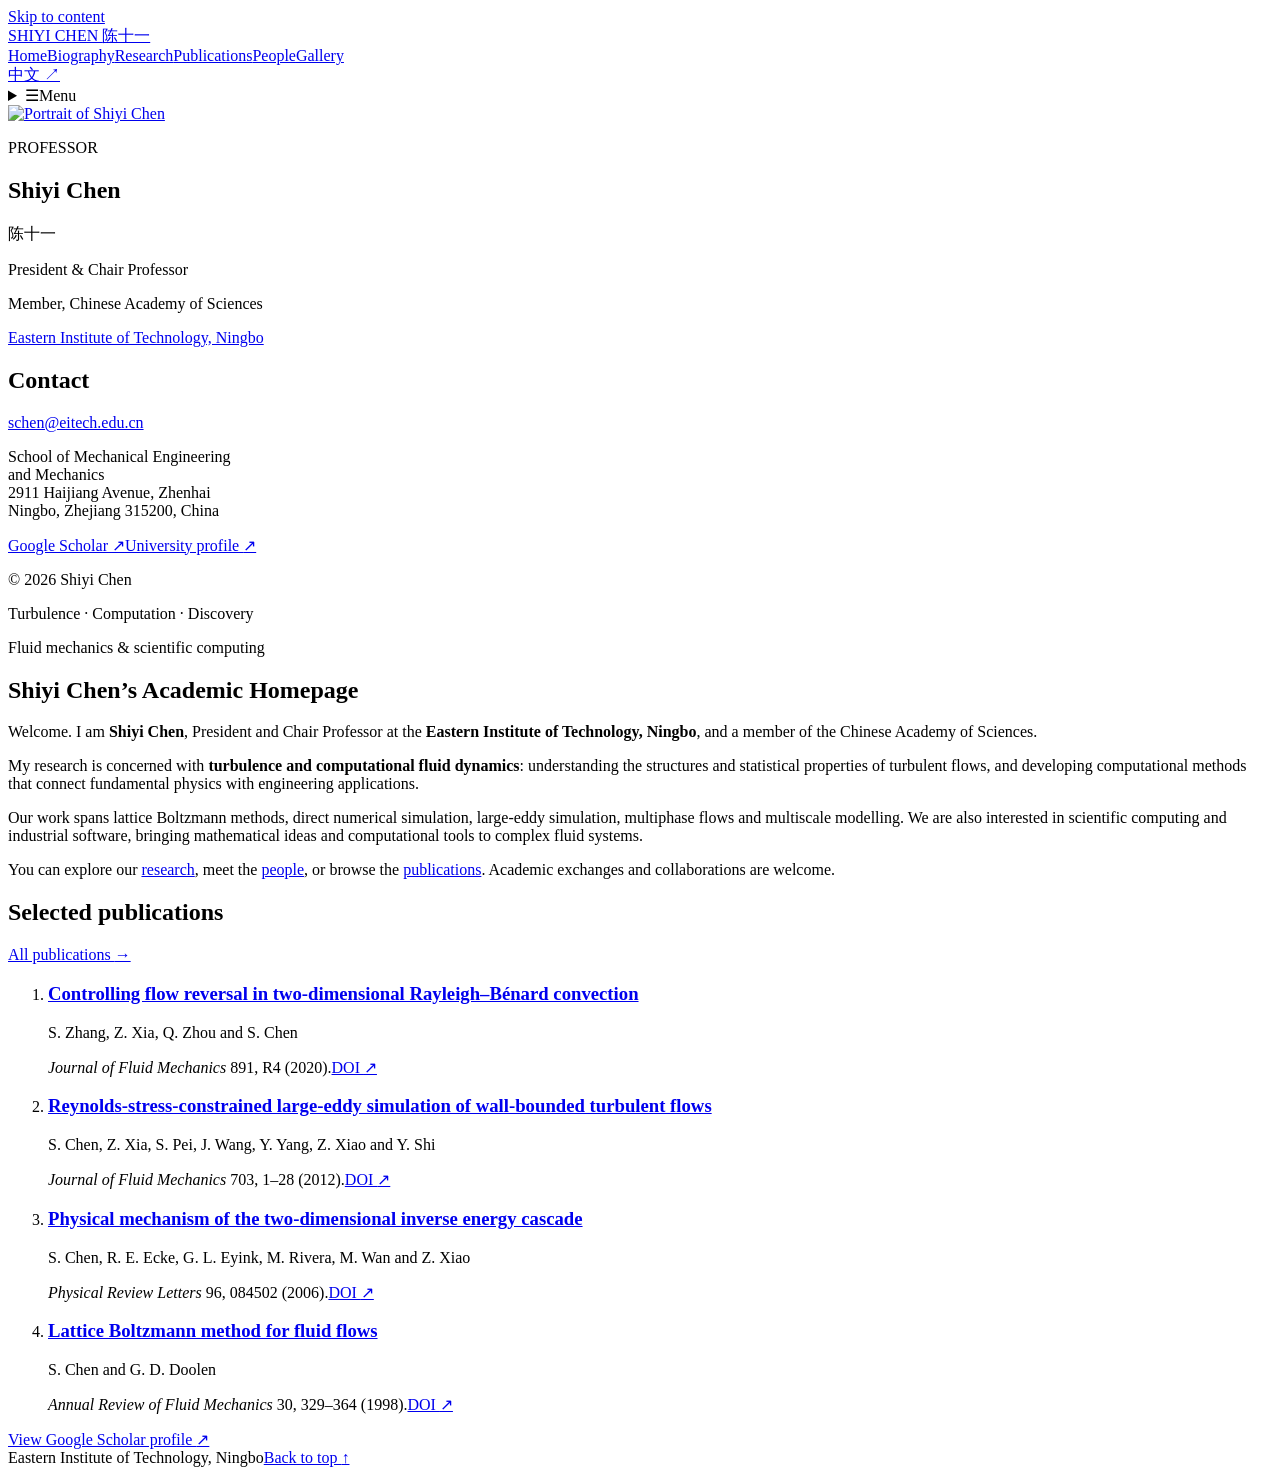
==== en/index.html @ f6eab16c "Deploy bilingual Shiyi Chen academic website" ====
<!DOCTYPE html><html lang="en"><head><meta charset="UTF-8"><meta name="viewport" content="width=device-width, initial-scale=1"><meta name="description" content="Shiyi Chen, President and Chair Professor at Eastern Institute of Technology, Ningbo. Research in turbulence, fluid mechanics and scientific computing."><meta name="theme-color" content="#f4f4f4"><title>Shiyi Chen’s Academic Homepage — Shiyi Chen</title><link rel="icon" href="/shiyi-chen-web/favicon.svg" type="image/svg+xml"><link rel="canonical" href="https://jackyansongli.github.io/shiyi-chen-web/en/"><link rel="alternate" hreflang="en" href="https://jackyansongli.github.io/shiyi-chen-web/en/"><link rel="alternate" hreflang="zh-CN" href="https://jackyansongli.github.io/shiyi-chen-web/zh/"><link rel="alternate" hreflang="x-default" href="https://jackyansongli.github.io/shiyi-chen-web/en/"><meta property="og:title" content="Shiyi Chen’s Academic Homepage — Shiyi Chen"><meta property="og:description" content="Shiyi Chen, President and Chair Professor at Eastern Institute of Technology, Ningbo. Research in turbulence, fluid mechanics and scientific computing."><meta property="og:type" content="website"><meta property="og:locale" content="en_US"><link rel="stylesheet" href="/shiyi-chen-web/_astro/AcademicLayout.DqFMkJ-E.css"></head><body><a class="skip-link" href="#content">Skip to content</a><header class="site-header"><a class="wordmark" href="/shiyi-chen-web/en/">SHIYI CHEN <span lang="zh-CN">陈十一</span></a><nav class="desktop-nav" aria-label="Main navigation"><a href="/shiyi-chen-web/en/" aria-current="page">Home</a><a href="/shiyi-chen-web/en/biography/">Biography</a><a href="/shiyi-chen-web/en/research/">Research</a><a href="/shiyi-chen-web/en/publications/">Publications</a><a href="/shiyi-chen-web/en/people/">People</a><a href="/shiyi-chen-web/en/gallery/">Gallery</a></nav><a class="language-switch" href="/shiyi-chen-web/zh/" lang="zh-CN" hreflang="zh-CN" aria-label="Switch this page to Chinese">中文 <span aria-hidden="true">↗</span></a><details class="mobile-menu"><summary aria-label="Open navigation"><span class="menu-lines" aria-hidden="true">☰</span><span>Menu</span></summary><nav aria-label="Mobile navigation"><a href="/shiyi-chen-web/en/" aria-current="page">Home</a><a href="/shiyi-chen-web/en/biography/">Biography</a><a href="/shiyi-chen-web/en/research/">Research</a><a href="/shiyi-chen-web/en/publications/">Publications</a><a href="/shiyi-chen-web/en/people/">People</a><a href="/shiyi-chen-web/en/gallery/">Gallery</a></nav></details></header><div class="site-grid"><aside class="sidebar" aria-label="Profile and contact"><div class="profile-intro"><a class="portrait-link" href="/shiyi-chen-web/en/biography/" aria-label="Read Shiyi Chen’s biography"><img class="portrait" src="/shiyi-chen-web/images/shiyi-chen.png" alt="Portrait of Shiyi Chen" width="256" height="300" fetchpriority="high"></a><p class="profile-kicker">PROFESSOR</p><h2 class="profile-name">Shiyi Chen</h2><p class="profile-native" lang="zh-CN">陈十一</p><p class="profile-position">President &amp; Chair Professor</p><p class="profile-academy">Member, Chinese Academy of Sciences</p><a class="institution" href="https://www.eitech.edu.cn/en/">Eastern Institute of Technology, Ningbo</a></div><section class="contact-block"><h2>Contact</h2><a class="email" href="mailto:schen@eitech.edu.cn">schen@eitech.edu.cn</a><p>School of Mechanical Engineering<br>and Mechanics<br>2911 Haijiang Avenue, Zhenhai<br>Ningbo, Zhejiang 315200, China</p><a class="sidebar-link" href="https://scholar.google.com/citations?user=G4cgJtgAAAAJ">Google Scholar <span aria-hidden="true">↗</span></a><a class="sidebar-link" href="https://faculty.eitech.edu.cn/mech/csy1/main.htm">University profile <span aria-hidden="true">↗</span></a></section><footer class="sidebar-footer"><p>© 2026 Shiyi Chen</p><p>Turbulence · Computation · Discovery</p></footer></aside><main id="content" class="main-content" tabindex="-1"><article class="paper-panel"><header class="page-heading"><p class="eyebrow">Fluid mechanics &amp; scientific computing</p><h1>Shiyi Chen’s Academic Homepage</h1></header><div class="page-body"><div class="prose"><p>Welcome. I am <strong>Shiyi Chen</strong>, President and Chair Professor at the <strong>Eastern Institute of Technology, Ningbo</strong>, and a member of the Chinese Academy of Sciences.</p>
<p>My research is concerned with <strong>turbulence and computational fluid dynamics</strong>: understanding the structures and statistical properties of turbulent flows, and developing computational methods that connect fundamental physics with engineering applications.</p>
<p>Our work spans lattice Boltzmann methods, direct numerical simulation, large-eddy simulation, multiphase flows and multiscale modelling. We are also interested in scientific computing and industrial software, bringing mathematical ideas and computational tools to complex fluid systems.</p>
<p>You can explore our <a href="/shiyi-chen-web/en/research/">research</a>, meet the <a href="/shiyi-chen-web/en/people/">people</a>, or browse the <a href="/shiyi-chen-web/en/publications/">publications</a>. Academic exchanges and collaborations are welcome.</p></div><section class="selected-section" aria-labelledby="selected-heading"><div class="section-heading"><h2 id="selected-heading">Selected publications</h2><a class="small-link" href="/shiyi-chen-web/en/publications/">All publications <span aria-hidden="true">→</span></a></div><ol class="publications-list"><li class="publication"><h3><a href="https://doi.org/10.1017/jfm.2020.210">Controlling flow reversal in two-dimensional Rayleigh–Bénard convection</a></h3><p class="publication-authors">S. Zhang, Z. Xia, Q. Zhou and S. Chen</p><p class="publication-citation"><em>Journal of Fluid Mechanics</em> 891, R4 (2020).<a class="paper-link" href="https://doi.org/10.1017/jfm.2020.210">DOI <span aria-hidden="true">↗</span></a></p></li><li class="publication"><h3><a href="https://doi.org/10.1017/jfm.2012.150">Reynolds-stress-constrained large-eddy simulation of wall-bounded turbulent flows</a></h3><p class="publication-authors">S. Chen, Z. Xia, S. Pei, J. Wang, Y. Yang, Z. Xiao and Y. Shi</p><p class="publication-citation"><em>Journal of Fluid Mechanics</em> 703, 1–28 (2012).<a class="paper-link" href="https://doi.org/10.1017/jfm.2012.150">DOI <span aria-hidden="true">↗</span></a></p></li><li class="publication"><h3><a href="https://doi.org/10.1103/PhysRevLett.96.084502">Physical mechanism of the two-dimensional inverse energy cascade</a></h3><p class="publication-authors">S. Chen, R. E. Ecke, G. L. Eyink, M. Rivera, M. Wan and Z. Xiao</p><p class="publication-citation"><em>Physical Review Letters</em> 96, 084502 (2006).<a class="paper-link" href="https://doi.org/10.1103/PhysRevLett.96.084502">DOI <span aria-hidden="true">↗</span></a></p></li><li class="publication"><h3><a href="https://doi.org/10.1146/annurev.fluid.30.1.329">Lattice Boltzmann method for fluid flows</a></h3><p class="publication-authors">S. Chen and G. D. Doolen</p><p class="publication-citation"><em>Annual Review of Fluid Mechanics</em> 30, 329–364 (1998).<a class="paper-link" href="https://doi.org/10.1146/annurev.fluid.30.1.329">DOI <span aria-hidden="true">↗</span></a></p></li></ol><a class="text-link" href="https://scholar.google.com/citations?user=G4cgJtgAAAAJ">View Google Scholar profile <span aria-hidden="true">↗</span></a></section></div></article><div class="bottom-line"><span>Eastern Institute of Technology, Ningbo</span><a href="#content">Back to top <span aria-hidden="true">↑</span></a></div></main></div></body></html>
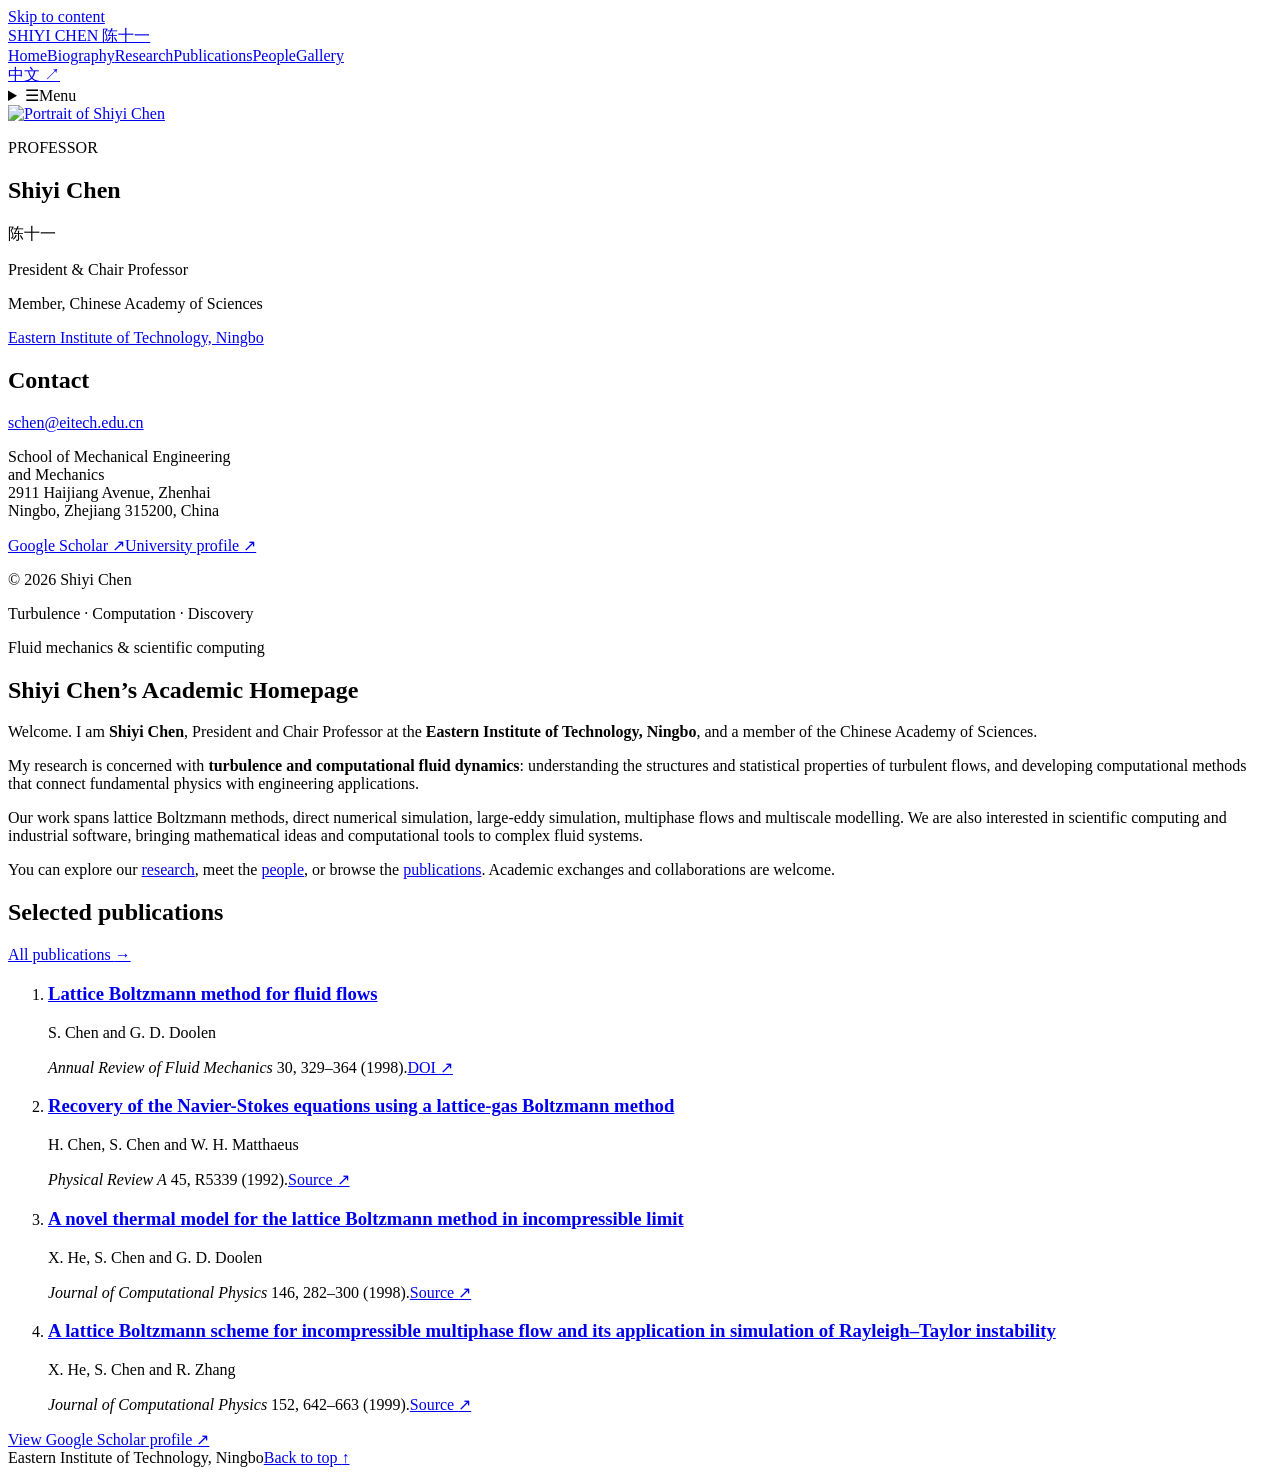
==== commit f9ea1b20: "Update selected publications, PI labels and research figures" ====
--- a/en/index.html
+++ b/en/index.html
@@ -1,4 +1,4 @@
-<!DOCTYPE html><html lang="en"><head><meta charset="UTF-8"><meta name="viewport" content="width=device-width, initial-scale=1"><meta name="description" content="Shiyi Chen, President and Chair Professor at Eastern Institute of Technology, Ningbo. Research in turbulence, fluid mechanics and scientific computing."><meta name="theme-color" content="#f4f4f4"><title>Shiyi Chen’s Academic Homepage — Shiyi Chen</title><link rel="icon" href="/shiyi-chen-web/favicon.svg" type="image/svg+xml"><link rel="canonical" href="https://jackyansongli.github.io/shiyi-chen-web/en/"><link rel="alternate" hreflang="en" href="https://jackyansongli.github.io/shiyi-chen-web/en/"><link rel="alternate" hreflang="zh-CN" href="https://jackyansongli.github.io/shiyi-chen-web/zh/"><link rel="alternate" hreflang="x-default" href="https://jackyansongli.github.io/shiyi-chen-web/en/"><meta property="og:title" content="Shiyi Chen’s Academic Homepage — Shiyi Chen"><meta property="og:description" content="Shiyi Chen, President and Chair Professor at Eastern Institute of Technology, Ningbo. Research in turbulence, fluid mechanics and scientific computing."><meta property="og:type" content="website"><meta property="og:locale" content="en_US"><link rel="stylesheet" href="/shiyi-chen-web/_astro/AcademicLayout.DqFMkJ-E.css"></head><body><a class="skip-link" href="#content">Skip to content</a><header class="site-header"><a class="wordmark" href="/shiyi-chen-web/en/">SHIYI CHEN <span lang="zh-CN">陈十一</span></a><nav class="desktop-nav" aria-label="Main navigation"><a href="/shiyi-chen-web/en/" aria-current="page">Home</a><a href="/shiyi-chen-web/en/biography/">Biography</a><a href="/shiyi-chen-web/en/research/">Research</a><a href="/shiyi-chen-web/en/publications/">Publications</a><a href="/shiyi-chen-web/en/people/">People</a><a href="/shiyi-chen-web/en/gallery/">Gallery</a></nav><a class="language-switch" href="/shiyi-chen-web/zh/" lang="zh-CN" hreflang="zh-CN" aria-label="Switch this page to Chinese">中文 <span aria-hidden="true">↗</span></a><details class="mobile-menu"><summary aria-label="Open navigation"><span class="menu-lines" aria-hidden="true">☰</span><span>Menu</span></summary><nav aria-label="Mobile navigation"><a href="/shiyi-chen-web/en/" aria-current="page">Home</a><a href="/shiyi-chen-web/en/biography/">Biography</a><a href="/shiyi-chen-web/en/research/">Research</a><a href="/shiyi-chen-web/en/publications/">Publications</a><a href="/shiyi-chen-web/en/people/">People</a><a href="/shiyi-chen-web/en/gallery/">Gallery</a></nav></details></header><div class="site-grid"><aside class="sidebar" aria-label="Profile and contact"><div class="profile-intro"><a class="portrait-link" href="/shiyi-chen-web/en/biography/" aria-label="Read Shiyi Chen’s biography"><img class="portrait" src="/shiyi-chen-web/images/shiyi-chen.png" alt="Portrait of Shiyi Chen" width="256" height="300" fetchpriority="high"></a><p class="profile-kicker">PROFESSOR</p><h2 class="profile-name">Shiyi Chen</h2><p class="profile-native" lang="zh-CN">陈十一</p><p class="profile-position">President &amp; Chair Professor</p><p class="profile-academy">Member, Chinese Academy of Sciences</p><a class="institution" href="https://www.eitech.edu.cn/en/">Eastern Institute of Technology, Ningbo</a></div><section class="contact-block"><h2>Contact</h2><a class="email" href="mailto:schen@eitech.edu.cn">schen@eitech.edu.cn</a><p>School of Mechanical Engineering<br>and Mechanics<br>2911 Haijiang Avenue, Zhenhai<br>Ningbo, Zhejiang 315200, China</p><a class="sidebar-link" href="https://scholar.google.com/citations?user=G4cgJtgAAAAJ">Google Scholar <span aria-hidden="true">↗</span></a><a class="sidebar-link" href="https://faculty.eitech.edu.cn/mech/csy1/main.htm">University profile <span aria-hidden="true">↗</span></a></section><footer class="sidebar-footer"><p>© 2026 Shiyi Chen</p><p>Turbulence · Computation · Discovery</p></footer></aside><main id="content" class="main-content" tabindex="-1"><article class="paper-panel"><header class="page-heading"><p class="eyebrow">Fluid mechanics &amp; scientific computing</p><h1>Shiyi Chen’s Academic Homepage</h1></header><div class="page-body"><div class="prose"><p>Welcome. I am <strong>Shiyi Chen</strong>, President and Chair Professor at the <strong>Eastern Institute of Technology, Ningbo</strong>, and a member of the Chinese Academy of Sciences.</p>
+<!DOCTYPE html><html lang="en"><head><meta charset="UTF-8"><meta name="viewport" content="width=device-width, initial-scale=1"><meta name="description" content="Shiyi Chen, President and Chair Professor at Eastern Institute of Technology, Ningbo. Research in turbulence, fluid mechanics and scientific computing."><meta name="theme-color" content="#f4f4f4"><title>Shiyi Chen’s Academic Homepage — Shiyi Chen</title><link rel="icon" href="/shiyi-chen-web/favicon.svg" type="image/svg+xml"><link rel="canonical" href="https://jackyansongli.github.io/shiyi-chen-web/en/"><link rel="alternate" hreflang="en" href="https://jackyansongli.github.io/shiyi-chen-web/en/"><link rel="alternate" hreflang="zh-CN" href="https://jackyansongli.github.io/shiyi-chen-web/zh/"><link rel="alternate" hreflang="x-default" href="https://jackyansongli.github.io/shiyi-chen-web/en/"><meta property="og:title" content="Shiyi Chen’s Academic Homepage — Shiyi Chen"><meta property="og:description" content="Shiyi Chen, President and Chair Professor at Eastern Institute of Technology, Ningbo. Research in turbulence, fluid mechanics and scientific computing."><meta property="og:type" content="website"><meta property="og:locale" content="en_US"><link rel="stylesheet" href="/shiyi-chen-web/_astro/AcademicLayout.C51cgdoO.css"></head><body><a class="skip-link" href="#content">Skip to content</a><header class="site-header"><a class="wordmark" href="/shiyi-chen-web/en/">SHIYI CHEN <span lang="zh-CN">陈十一</span></a><nav class="desktop-nav" aria-label="Main navigation"><a href="/shiyi-chen-web/en/" aria-current="page">Home</a><a href="/shiyi-chen-web/en/biography/">Biography</a><a href="/shiyi-chen-web/en/research/">Research</a><a href="/shiyi-chen-web/en/publications/">Publications</a><a href="/shiyi-chen-web/en/people/">People</a><a href="/shiyi-chen-web/en/gallery/">Gallery</a></nav><a class="language-switch" href="/shiyi-chen-web/zh/" lang="zh-CN" hreflang="zh-CN" aria-label="Switch this page to Chinese">中文 <span aria-hidden="true">↗</span></a><details class="mobile-menu"><summary aria-label="Open navigation"><span class="menu-lines" aria-hidden="true">☰</span><span>Menu</span></summary><nav aria-label="Mobile navigation"><a href="/shiyi-chen-web/en/" aria-current="page">Home</a><a href="/shiyi-chen-web/en/biography/">Biography</a><a href="/shiyi-chen-web/en/research/">Research</a><a href="/shiyi-chen-web/en/publications/">Publications</a><a href="/shiyi-chen-web/en/people/">People</a><a href="/shiyi-chen-web/en/gallery/">Gallery</a></nav></details></header><div class="site-grid"><aside class="sidebar" aria-label="Profile and contact"><div class="profile-intro"><a class="portrait-link" href="/shiyi-chen-web/en/biography/" aria-label="Read Shiyi Chen’s biography"><img class="portrait" src="/shiyi-chen-web/images/shiyi-chen.png" alt="Portrait of Shiyi Chen" width="256" height="300" fetchpriority="high"></a><p class="profile-kicker">PROFESSOR</p><h2 class="profile-name">Shiyi Chen</h2><p class="profile-native" lang="zh-CN">陈十一</p><p class="profile-position">President &amp; Chair Professor</p><p class="profile-academy">Member, Chinese Academy of Sciences</p><a class="institution" href="https://www.eitech.edu.cn/en/">Eastern Institute of Technology, Ningbo</a></div><section class="contact-block"><h2>Contact</h2><a class="email" href="mailto:schen@eitech.edu.cn">schen@eitech.edu.cn</a><p>School of Mechanical Engineering<br>and Mechanics<br>2911 Haijiang Avenue, Zhenhai<br>Ningbo, Zhejiang 315200, China</p><a class="sidebar-link" href="https://scholar.google.com/citations?user=G4cgJtgAAAAJ">Google Scholar <span aria-hidden="true">↗</span></a><a class="sidebar-link" href="https://faculty.eitech.edu.cn/mech/csy1/main.htm">University profile <span aria-hidden="true">↗</span></a></section><footer class="sidebar-footer"><p>© 2026 Shiyi Chen</p><p>Turbulence · Computation · Discovery</p></footer></aside><main id="content" class="main-content" tabindex="-1"><article class="paper-panel"><header class="page-heading"><p class="eyebrow">Fluid mechanics &amp; scientific computing</p><h1>Shiyi Chen’s Academic Homepage</h1></header><div class="page-body"><div class="prose"><p>Welcome. I am <strong>Shiyi Chen</strong>, President and Chair Professor at the <strong>Eastern Institute of Technology, Ningbo</strong>, and a member of the Chinese Academy of Sciences.</p>
 <p>My research is concerned with <strong>turbulence and computational fluid dynamics</strong>: understanding the structures and statistical properties of turbulent flows, and developing computational methods that connect fundamental physics with engineering applications.</p>
 <p>Our work spans lattice Boltzmann methods, direct numerical simulation, large-eddy simulation, multiphase flows and multiscale modelling. We are also interested in scientific computing and industrial software, bringing mathematical ideas and computational tools to complex fluid systems.</p>
-<p>You can explore our <a href="/shiyi-chen-web/en/research/">research</a>, meet the <a href="/shiyi-chen-web/en/people/">people</a>, or browse the <a href="/shiyi-chen-web/en/publications/">publications</a>. Academic exchanges and collaborations are welcome.</p></div><section class="selected-section" aria-labelledby="selected-heading"><div class="section-heading"><h2 id="selected-heading">Selected publications</h2><a class="small-link" href="/shiyi-chen-web/en/publications/">All publications <span aria-hidden="true">→</span></a></div><ol class="publications-list"><li class="publication"><h3><a href="https://doi.org/10.1017/jfm.2020.210">Controlling flow reversal in two-dimensional Rayleigh–Bénard convection</a></h3><p class="publication-authors">S. Zhang, Z. Xia, Q. Zhou and S. Chen</p><p class="publication-citation"><em>Journal of Fluid Mechanics</em> 891, R4 (2020).<a class="paper-link" href="https://doi.org/10.1017/jfm.2020.210">DOI <span aria-hidden="true">↗</span></a></p></li><li class="publication"><h3><a href="https://doi.org/10.1017/jfm.2012.150">Reynolds-stress-constrained large-eddy simulation of wall-bounded turbulent flows</a></h3><p class="publication-authors">S. Chen, Z. Xia, S. Pei, J. Wang, Y. Yang, Z. Xiao and Y. Shi</p><p class="publication-citation"><em>Journal of Fluid Mechanics</em> 703, 1–28 (2012).<a class="paper-link" href="https://doi.org/10.1017/jfm.2012.150">DOI <span aria-hidden="true">↗</span></a></p></li><li class="publication"><h3><a href="https://doi.org/10.1103/PhysRevLett.96.084502">Physical mechanism of the two-dimensional inverse energy cascade</a></h3><p class="publication-authors">S. Chen, R. E. Ecke, G. L. Eyink, M. Rivera, M. Wan and Z. Xiao</p><p class="publication-citation"><em>Physical Review Letters</em> 96, 084502 (2006).<a class="paper-link" href="https://doi.org/10.1103/PhysRevLett.96.084502">DOI <span aria-hidden="true">↗</span></a></p></li><li class="publication"><h3><a href="https://doi.org/10.1146/annurev.fluid.30.1.329">Lattice Boltzmann method for fluid flows</a></h3><p class="publication-authors">S. Chen and G. D. Doolen</p><p class="publication-citation"><em>Annual Review of Fluid Mechanics</em> 30, 329–364 (1998).<a class="paper-link" href="https://doi.org/10.1146/annurev.fluid.30.1.329">DOI <span aria-hidden="true">↗</span></a></p></li></ol><a class="text-link" href="https://scholar.google.com/citations?user=G4cgJtgAAAAJ">View Google Scholar profile <span aria-hidden="true">↗</span></a></section></div></article><div class="bottom-line"><span>Eastern Institute of Technology, Ningbo</span><a href="#content">Back to top <span aria-hidden="true">↑</span></a></div></main></div></body></html>+<p>You can explore our <a href="/shiyi-chen-web/en/research/">research</a>, meet the <a href="/shiyi-chen-web/en/people/">people</a>, or browse the <a href="/shiyi-chen-web/en/publications/">publications</a>. Academic exchanges and collaborations are welcome.</p></div><section class="selected-section" aria-labelledby="selected-heading"><div class="section-heading"><h2 id="selected-heading">Selected publications</h2><a class="small-link" href="/shiyi-chen-web/en/publications/">All publications <span aria-hidden="true">→</span></a></div><ol class="publications-list"><li class="publication"><h3><a href="https://doi.org/10.1146/annurev.fluid.30.1.329">Lattice Boltzmann method for fluid flows</a></h3><p class="publication-authors">S. Chen and G. D. Doolen</p><p class="publication-citation"><em>Annual Review of Fluid Mechanics</em> 30, 329–364 (1998).<a class="paper-link" href="https://doi.org/10.1146/annurev.fluid.30.1.329">DOI <span aria-hidden="true">↗</span></a></p></li><li class="publication"><h3><a href="https://scholar.google.com/citations?view_op=view_citation&amp;user=G4cgJtgAAAAJ&amp;citation_for_view=G4cgJtgAAAAJ:u-x6o8ySG0sC">Recovery of the Navier-Stokes equations using a lattice-gas Boltzmann method</a></h3><p class="publication-authors">H. Chen, S. Chen and W. H. Matthaeus</p><p class="publication-citation"><em>Physical Review A</em> 45, R5339 (1992).<a class="paper-link" href="https://scholar.google.com/citations?view_op=view_citation&amp;user=G4cgJtgAAAAJ&amp;citation_for_view=G4cgJtgAAAAJ:u-x6o8ySG0sC">Source <span aria-hidden="true">↗</span></a></p></li><li class="publication"><h3><a href="https://scholar.google.com/citations?view_op=view_citation&amp;user=G4cgJtgAAAAJ&amp;citation_for_view=G4cgJtgAAAAJ:d1gkVwhDpl0C">A novel thermal model for the lattice Boltzmann method in incompressible limit</a></h3><p class="publication-authors">X. He, S. Chen and G. D. Doolen</p><p class="publication-citation"><em>Journal of Computational Physics</em> 146, 282–300 (1998).<a class="paper-link" href="https://scholar.google.com/citations?view_op=view_citation&amp;user=G4cgJtgAAAAJ&amp;citation_for_view=G4cgJtgAAAAJ:d1gkVwhDpl0C">Source <span aria-hidden="true">↗</span></a></p></li><li class="publication"><h3><a href="https://scholar.google.com/citations?view_op=view_citation&amp;user=G4cgJtgAAAAJ&amp;citation_for_view=G4cgJtgAAAAJ:UeHWp8X0CEIC">A lattice Boltzmann scheme for incompressible multiphase flow and its application in simulation of Rayleigh–Taylor instability</a></h3><p class="publication-authors">X. He, S. Chen and R. Zhang</p><p class="publication-citation"><em>Journal of Computational Physics</em> 152, 642–663 (1999).<a class="paper-link" href="https://scholar.google.com/citations?view_op=view_citation&amp;user=G4cgJtgAAAAJ&amp;citation_for_view=G4cgJtgAAAAJ:UeHWp8X0CEIC">Source <span aria-hidden="true">↗</span></a></p></li></ol><a class="text-link" href="https://scholar.google.com/citations?user=G4cgJtgAAAAJ">View Google Scholar profile <span aria-hidden="true">↗</span></a></section></div></article><div class="bottom-line"><span>Eastern Institute of Technology, Ningbo</span><a href="#content">Back to top <span aria-hidden="true">↑</span></a></div></main></div></body></html>
